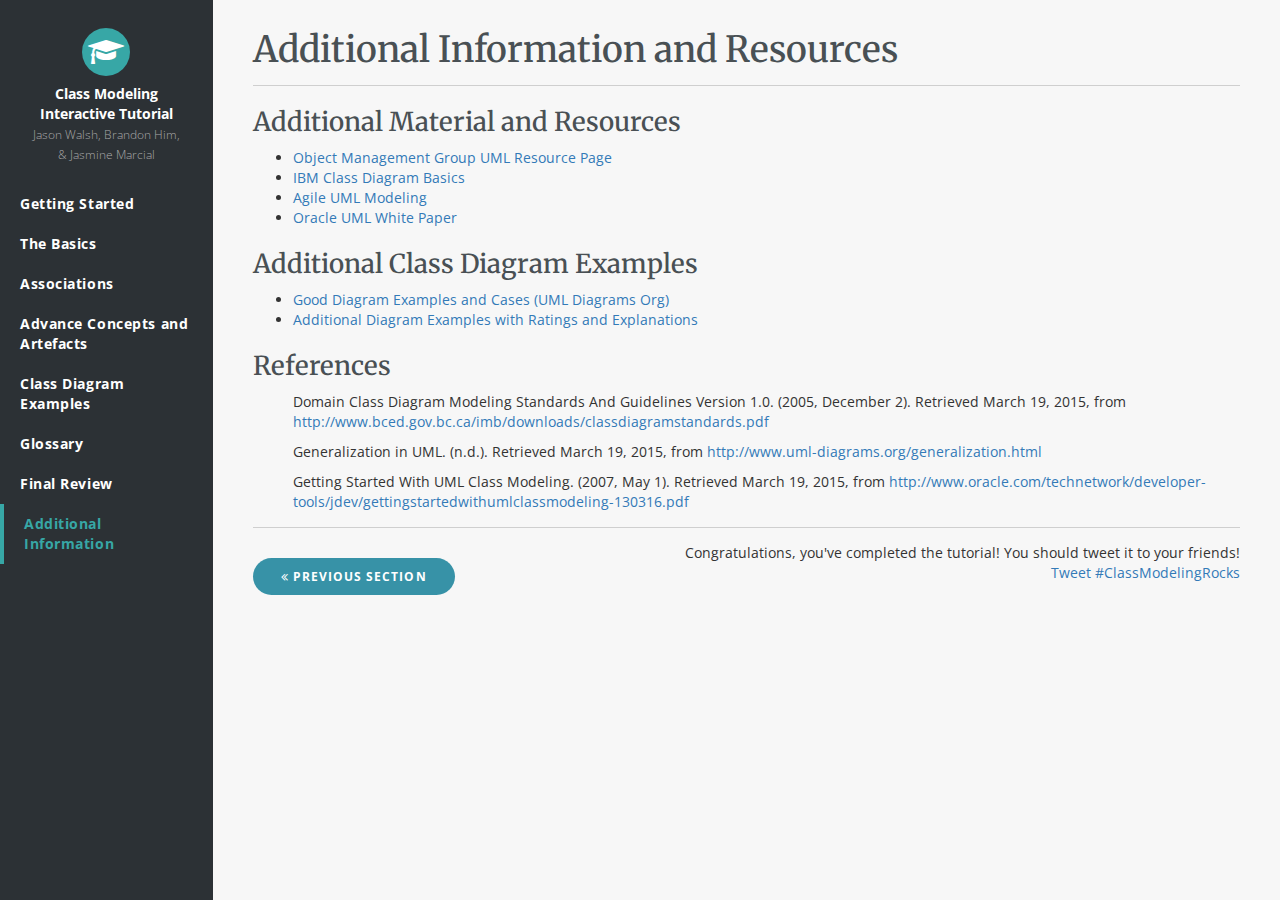
==== additional-info.html @ 858a0475 "Initial commit" ====
<!DOCTYPE html>
<html lang="en">
    <head>
        <meta charset="utf-8">
        <meta http-equiv="X-UA-Compatible" content="IE=edge">
        <meta name="viewport" content="width=device-width, initial-scale=1">
        <title>INFO 355 Class Modeling Tutorial</title>
        <link rel="stylesheet" href="https://maxcdn.bootstrapcdn.com/bootstrap/3.3.4/css/bootstrap.min.css">
        <link rel="stylesheet" href="//maxcdn.bootstrapcdn.com/font-awesome/4.3.0/css/font-awesome.min.css">
        <link rel="stylesheet" href="assets/css/slickQuiz.css">
        <link rel="stylesheet" href="assets/css/master.css">
        <link rel="stylesheet" href="assets/css/override.css">
        <link rel="stylesheet" href="assets/css/animate.css">
        <!--[if lt IE 9]>
            <script src="https://oss.maxcdn.com/html5shiv/3.7.2/html5shiv.min.js"></script>
            <script src="https://oss.maxcdn.com/respond/1.4.2/respond.min.js"></script>
        <![endif]-->
    </head>
    <body id="slickQuiz">
        <nav class="navbar navbar-inverse navbar-fixed-top">
            <div class="container-fluid">
                <div class="navbar-header">
                    <button type="button" class="navbar-toggle collapsed" data-toggle="collapse" data-target="#navbar" aria-expanded="false" aria-controls="navbar">
                        <span class="sr-only">Toggle navigation</span>
                        <span class="icon-bar"></span>
                        <span class="icon-bar"></span>
                        <span class="icon-bar"></span>
                    </button>
                    <a class="navbar-brand" href="#">Class Modeling Interactive Tutorial</a>
                </div>
                <div id="navbar" class="navbar-collapse collapse">
                    <ul class="nav navbar-nav">
                        <li><a href="/index.html">Getting Started</a></li>
                        <li><a href="/basics.html">The Basics</a></li>
                        <li><a href="/associations.html">Associations</a></li>
                        <li><a href="/advance-concepts.html">Further Concepts</a></li>
                        <li><a href="/class-diagram.html">Class Diagram Examples</a></li>
                        <li><a href="/glossary.html">Glossary</a></li>
                        <li><a href="/review.html">Final Review</a></li>
                        <li class="active"><a href="/additional-info.html">Additional Information <span class="sr-only">(current)</span></a></li>
                    </ul>
                </div>
            </div>
        </nav>
        <div class="container-fluid">
            <div class="row">
                <div class="col-sm-3 col-md-2 sidebar">
                    <section class="logo">
                            <span class="fa-stack fa-2x">
                                <i class="fa fa-circle fa-stack-2x"></i>
                                <i class="fa fa-graduation-cap fa-stack-1x fa-inverse"></i>
                            </span>
                            <span class="text">Class Modeling Interactive Tutorial</span>
                            <span class="authors">Jason Walsh, Brandon Him, &amp; Jasmine Marcial</span>
                    </section>
                    <ul class="nav nav-sidebar">
                        <li><a href="/index.html">Getting Started</a></li>
                        <li><a href="/basics.html">The Basics</a></li>
                        <li><a href="/associations.html">Associations</a></li>
                        <li><a href="/advance-concepts.html">Advance Concepts and Artefacts</a></li>
                        <li><a href="/class-diagram.html">Class Diagram Examples</a></li>
                        <li><a href="/glossary.html">Glossary</a></li>
                        <li><a href="/review.html">Final Review</a></li>
                        <li class="active"><a href="/additional-info.html">Additional Information <span class="sr-only">(current)</span></a></li>
                    </ul>
                </div>
                <section class="col-sm-9 col-sm-offset-3 col-md-10 col-md-offset-2 main animated fadeIn">
                    <h1>Additional Information and Resources</h1>
                    <hr>
                    <h2>Additional Material and Resources</h2>
                    <ul>
                        <li><a href="http://www.uml.org/" target="_blank">Object Management Group UML Resource Page</a></li>
                        <li><a href="http://www.ibm.com/developerworks/rational/library/content/RationalEdge/sep04/bell/" target="_blank">IBM Class Diagram Basics</a></li>
                        <li><a href="http://www.agilemodeling.com/artifacts/classDiagram.htm" target="_blank">Agile UML Modeling</a></li>
                        <li><a href="http://www.oracle.com/technetwork/developer-tools/jdev/gettingstartedwithumlclassmodeling-130316.pdf" target="_blank">Oracle UML White Paper</a></li>
                    </ul>
                    <h2>Additional Class Diagram Examples</h2>
                    <ul>
                        <li><a href="http://www.uml-diagrams.org/class-diagrams-examples.html" target="_blank">Good Diagram Examples and Cases (UML Diagrams Org)</a></li>
                        <li><a href="http://creately.com/diagram-community/popular/t/class-diagram" target="_blank">Additional Diagram Examples with Ratings and Explanations</a></li>
                    </ul>
                    <h2>References</h2>
                    <ul class="citation">
                      <li>Domain Class Diagram Modeling Standards And Guidelines Version 1.0. (2005, December 2). Retrieved March 19, 2015, from <a href="http://www.bced.gov.bc.ca/imb/downloads/classdiagramstandards.pdf" target="_blank">http://www.bced.gov.bc.ca/imb/downloads/classdiagramstandards.pdf</a></li>
                      <li>Generalization in UML. (n.d.). Retrieved March 19, 2015, from <a href="http://www.uml-diagrams.org/generalization.html" target="_blank">http://www.uml-diagrams.org/generalization.html</a></li>
                      <li>Getting Started With UML Class Modeling. (2007, May 1). Retrieved March 19, 2015, from <a href="http://www.oracle.com/technetwork/developer-tools/jdev/gettingstartedwithumlclassmodeling-130316.pdf" target="_blank">http://www.oracle.com/technetwork/developer-tools/jdev/gettingstartedwithumlclassmodeling-130316.pdf</a></li>
                    </ul>
                    <hr>
                    <article class="paging">
                        <div class="float-left">
                            <a class="btn btn-primary" href="/review.html"><i class="fa fa-angle-double-left"></i> Previous Section</a>
                        </div>
                        <div class="float-right">
                          <span class="finish">Congratulations, you've completed the tutorial! You should tweet it to your friends!</span>
                          <div class="tweet-it">
                            <a href="https://twitter.com/intent/tweet?button_hashtag=ClassModelingRocks&text=I%20just%20finished%20the%20class%20modeling%20tutorial%2C%20it%20was%20great!%20Check%20it%20out%20here!" class="twitter-hashtag-button" data-url="http://zippy-highgarden-44-184167.use1-2.nitrousbox.com/">Tweet #ClassModelingRocks</a>
  <script>!function(d,s,id){var js,fjs=d.getElementsByTagName(s)[0],p=/^http:/.test(d.location)?'http':'https';if(!d.getElementById(id)){js=d.createElement(s);js.id=id;js.src=p+'://platform.twitter.com/widgets.js';fjs.parentNode.insertBefore(js,fjs);}}(document, 'script', 'twitter-wjs');</script>
                          </div>
                        </div>
                        <br class="clear">
                    </article>
                </section>
            </div>
        </div>
        <script src="https://ajax.googleapis.com/ajax/libs/jquery/1.11.2/jquery.min.js"></script>
        <script src="https://maxcdn.bootstrapcdn.com/bootstrap/3.3.4/js/bootstrap.min.js"></script>
        <script src="assets/js/slickQuiz-config.js"></script>
        <script src="assets/js/slickQuiz.js"></script>
        <script src="assets/js/main.js"></script>
    </body>
</html>
---- assets/css/slickQuiz.css ----
/* BASE QUIZ STYLES */
/* These styles ensure that the necessary elements are hidden for toggling */

/* DO NOT EDIT UNLESS YOU KNOW WHAT YOU ARE DOING!! */

.startQuiz,
.nextQuestion,
.backToQuestion,
.questions li.question,
.questions li.question .responses,
.questions li.question .responses .correct,
.questions li.question .responses .incorrect,
.quizResults {
    display: none;
}

/* If response messages are disabled or only shown on quiz completion,
   nextQuestion button IS checkAnswer button - so it must be displayed */
.nextQuestion.checkAnswer {
    display: block;
}

ol.questions,
ul.answers,
ul.responses,
ol.questions li,
ul.answers li,
ul.responses li {
    list-style-type: none;
}
---- assets/css/master.css ----
@import url(http://fonts.googleapis.com/css?family=Open+Sans:400,600);

body {
    font-family: 'Open Sans', sans-serif;
}

.sidebar {
    display: none;
}

@media (min-width: 768px) {
    .sidebar {
        position: fixed;
        top: 0;
        bottom: 0;
        left: 0;
        z-index: 1000;
        display: block;
        padding: 20px;
        overflow-x: hidden;
        overflow-y: auto;
        background-color: #f5f5f5;
        border-right: 1px solid #eee;
    }
}

.nav-sidebar {
    margin-right: -21px;
    margin-bottom: 20px;
    margin-left: -20px;
}

.nav-sidebar > li > a {
    padding-right: 20px;
    padding-left: 20px;
}

.nav-sidebar > .active > a,
.nav-sidebar > .active > a:hover,
.nav-sidebar > .active > a:focus {
    color: #fff;
    background-color: #428bca;
}

.startQuiz {
    margin-top: 40px;
}

.tryAgain {
    margin: 20px 0;
}

.quizArea, .quizResults {
    zoom: 1;
}

.quizArea:before,
.quizArea:after,
.quizResults:before,
.quizResults:after {
    content: "\0020";
    display: block;
    height: 0;
    visibility: hidden;
    font-size: 0;
}
.quizArea:after, .quizResults:after {
    clear: both;
}

.questionCount {
    font-style: italic;
}
.questionCount span {
    font-weight: bold;
}

ol.questions {
    margin-top: 20px;
    margin-left: 0;
}
ol.questions li {
    margin-left: 0;
}

ul.answers {
    margin-left: 20px;
    margin-bottom: 20px;
}

ul.responses li {
    margin: 10px 20px 20px;
}

ul.responses li p span {
    display: block;
    font-weight: bold;
    font-size: 18px;
}

ul.responses li.correct p span {
    color: #6C9F2E;
}

ul.responses li.incorrect p span {
    color: #B5121B;
}

.quizResults h3 {
    margin: 0;
}

.quizResults h3 span {
    font-weight: normal;
    font-style: italic;
}

.quizResultsCopy {
    clear: both;
    margin-top: 20px;
}
---- assets/css/override.css ----
/* CSS Stylesheet for CMIT INFO 355 */
/* Font Imports */
@import url(http://fonts.googleapis.com/css?family=Merriweather);
body {
  background-color: #f7f7f7;
}
/* Typography */
p {
  line-height: 24px;
  color: #495054;
}

h1, h2, h3, h4, h5, h6 {
  font-family: 'Merriweather', serif;
  color: #495054;
}

h2 {
  font-size: 26px;
  line-height: 32px;
}

h3 {
  font-size: 20px;
  line-height: 28px;
}
dt {
  margin-top: 10px;
}

.code, code {
  font-family: "Courier New", Courier, monospace;
  padding: 2px 4px;
  font-size: 90%;
  color: #906916;
  background-color: #f9f2f4;
  border-radius: 4px;
}

.figure {
  display: block;
  font-size: 12px;
  margin-bottom: 10px;
}

hr {
  border-top: 1px solid #CFCFCF;
  margin: 15px 0;
}
/* logo */
.logo { 
  margin-bottom: 20px;
  text-align: center;
}

.fa-stack {
  display: block;
  margin: 4px auto;
}

.fa-stack-2x {
  color: rgb(55, 167, 166);
}

.text { 
  display: block;
  color: white;
  font-weight: 700;
}

.authors {
  color: rgb(168, 168, 168);
  font-weight: 100;
  font-size: 12px;
}

/* tables */
table {
  margin: 25px auto;
  display: block;
}
thead {
  background: rgb(55, 167, 166);
  color: white;
  border: 1px solid black;
  font-weight: bold;
}

td {
  border: 1px solid #1C9493;
  padding: 10px;
}

tbody tr:nth-child(odd) {
  background: rgba(211, 211, 211, 0.51);
}



/* images */
.left {
  float: left;
  margin: 10px 10px 10px 0px;
}

.right{
  float: right;
  margin: 10px 0px 10px 10px;
}

.img-center {
  display: block;
  margin: 0 auto;
}
/* main content */
.main {
  padding: 10px 40px 40px 40px;
}

/* Sidebar */
@media (min-width: 768px) {
  .navbar.navbar-inverse.navbar-fixed-top {
    display: none;
  }
}

.sidebar {
  background-color: #2c3135;
  border-right: 1px solid #2c3135;
  padding: 20px 30px 30px 30px;
}

.nav-sidebar {
  margin-left: -30px;
  margin-right:-30px;
}

.nav-sidebar a {
  color: #fff;
  font-weight: 700;
  letter-spacing: 0.04em;
  transition: all .4s ease;
}

.nav-sidebar li.active a {
  color: #37a7a6;
  border-left: 4px solid;
}

.nav-sidebar > .active > a, .nav-sidebar > .active > a:hover, .nav-sidebar > .active > a:focus {
  background: none;
}

.nav>li>a:focus, .nav>li>a:hover {
  background-color: #242527;
}

.sidebar a:hover {
  color: #37a7a6;
}

/* btn */
.btn.btn-primary {
  border-radius: 29px;
  font-weight: bold;
  text-transform: uppercase;
  font-size: 12px;
  padding: 10px 28px;
  background-color: rgb(218, 154, 92);
  letter-spacing: 1.01px;
  border: none;
  transition: all .4s ease;
  display: inline-block;
  margin: 15px 0;
}

.btn.btn-primary:hover {
  padding: 10px 44px;
}

.paging .btn.btn-primary {
  background-color: rgb(55, 146, 167);
}

/* paging */
.float-right {
  float: right;
}

.float-left {
  float: left;
}

.clear {
  clear: both;
}

.tweet-it {
  text-align: right;
}

/* quiz */
a.button.checkAnswer {
  display: inline-block;
  background: rgb(134, 194, 134);
  color: white;
  padding: 6px 15px;
  border-radius: 100px;
  transition: all .4s ease;
  margin: 8px 0;
  font-weight: bold;
  text-decoration: none;
}

a.button.checkAnswer:hover {
  background: rgb(143, 192, 143);
  text-decoration: none;
}

a.button.backToQuestion {
  background: rgb(167, 55, 81);
  color: white;
  padding: 6px 15px;
  border-radius: 100px;
  transition: all .4s ease;
  margin: 8px 0;
  text-decoration: none;
  margin-right: 40px;
}

a.button.backToQuestion:hover {
  background: rgb(140, 36, 61);
  text-decoration: none;
  color: white
}

.nextQuestion {
  background: rgb(55, 137, 167);
  color: white;
  padding: 6px 15px;
  border-radius: 100px;
  transition: all .4s ease;
  margin: 8px 0;
  text-decoration: none;
  margin-right: 40px;
}

.nextQuestion:hover {
  text-decoration: none;
  color: white;
}

.citation li {
   list-style-type: none;
   margin-top: 10px;
}

.answers img {
  margin-top: 15px;
}
@media (max-width: 768px) {
  .main {
    padding-top: 70px;
  }
  .paging {
    margin: 0 auto;
    text-align: center;
  }
}

@media (max-width: 550px ) {
  .float-right {
    float: none;
  }
  .float-left {
    float: none;
  }
}
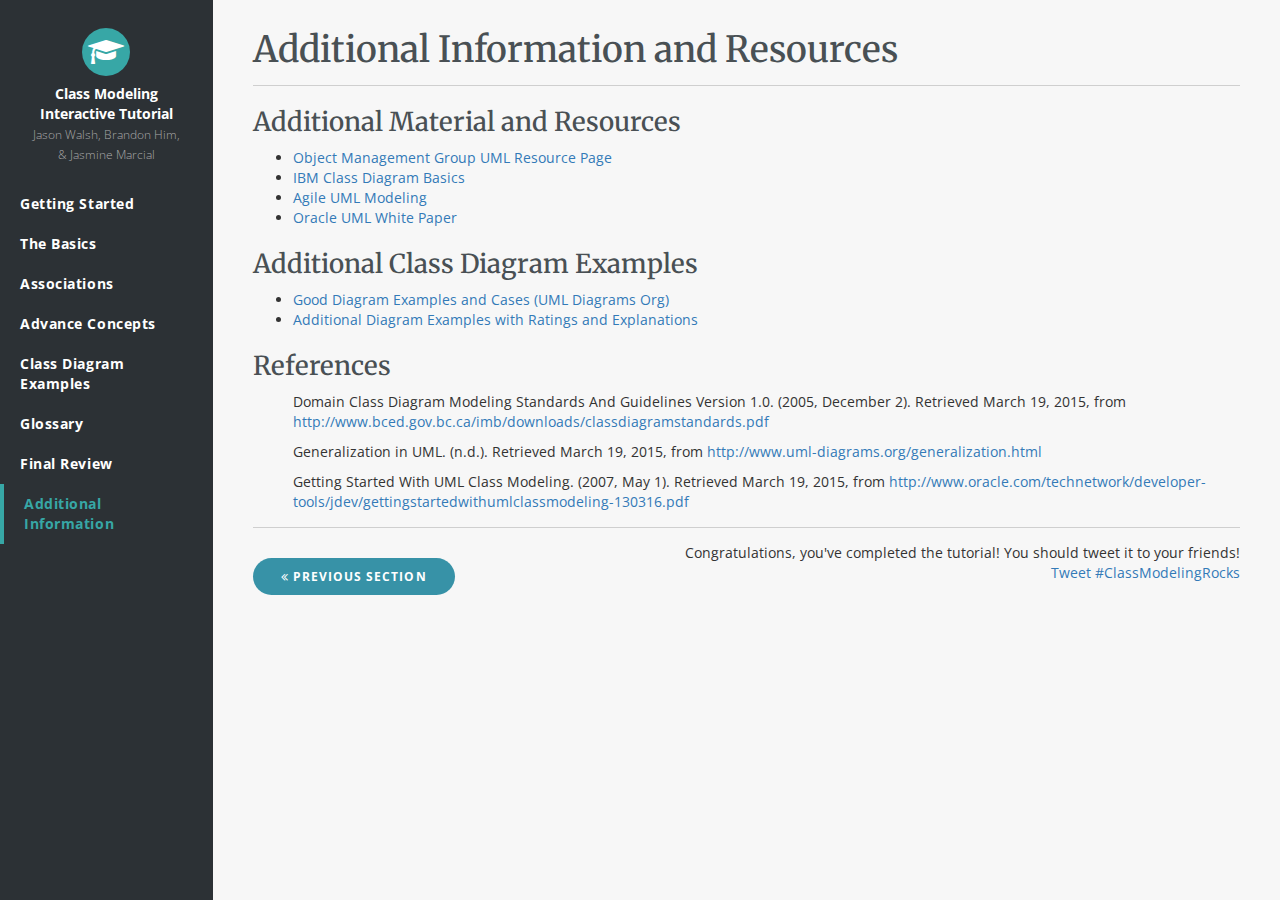
==== commit ba500251: "Added bad class diagram example to class-diagram.html" ====
--- a/additional-info.html
+++ b/additional-info.html
@@ -57,7 +57,7 @@
                         <li><a href="/index.html">Getting Started</a></li>
                         <li><a href="/basics.html">The Basics</a></li>
                         <li><a href="/associations.html">Associations</a></li>
-                        <li><a href="/advance-concepts.html">Advance Concepts and Artefacts</a></li>
+                        <li><a href="/advance-concepts.html">Advance Concepts</a></li>
                         <li><a href="/class-diagram.html">Class Diagram Examples</a></li>
                         <li><a href="/glossary.html">Glossary</a></li>
                         <li><a href="/review.html">Final Review</a></li>
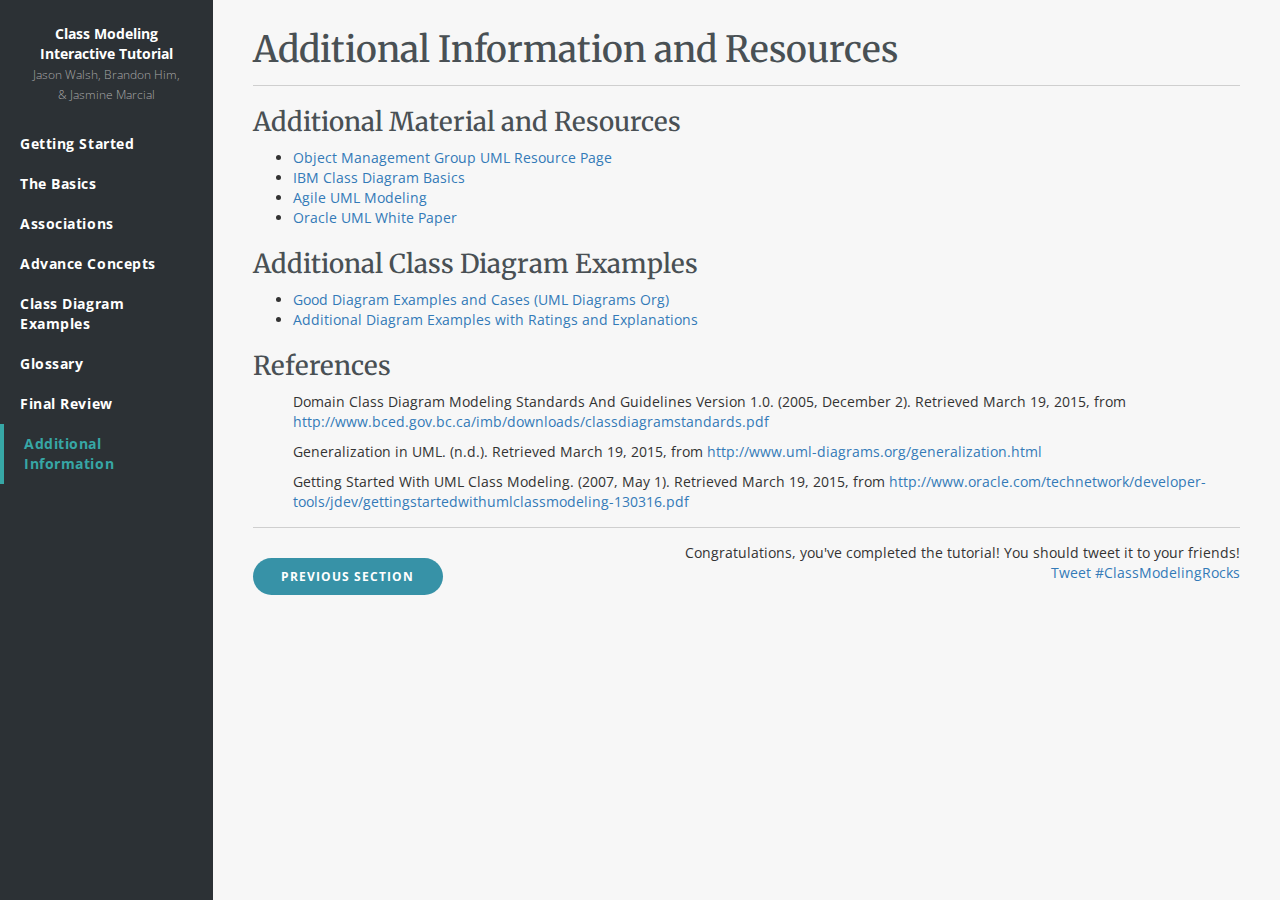
==== commit 61a090d6: "Update next buttons" ====
--- a/additional-info.html
+++ b/additional-info.html
@@ -6,7 +6,7 @@
         <meta name="viewport" content="width=device-width, initial-scale=1">
         <title>INFO 355 Class Modeling Tutorial</title>
         <link rel="stylesheet" href="https://maxcdn.bootstrapcdn.com/bootstrap/3.3.4/css/bootstrap.min.css">
-        <link rel="stylesheet" href="//maxcdn.bootstrapcdn.com/font-awesome/4.3.0/css/font-awesome.min.css">
+        <link rel="stylesheet" href="/maxcdn.bootstrapcdn.com/font-awesome/4.3.0/css/font-awesome.min.css">
         <link rel="stylesheet" href="assets/css/slickQuiz.css">
         <link rel="stylesheet" href="assets/css/master.css">
         <link rel="stylesheet" href="assets/css/override.css">
@@ -30,14 +30,14 @@
                 </div>
                 <div id="navbar" class="navbar-collapse collapse">
                     <ul class="nav navbar-nav">
-                        <li><a href="/index.html">Getting Started</a></li>
-                        <li><a href="/basics.html">The Basics</a></li>
-                        <li><a href="/associations.html">Associations</a></li>
-                        <li><a href="/advance-concepts.html">Further Concepts</a></li>
-                        <li><a href="/class-diagram.html">Class Diagram Examples</a></li>
-                        <li><a href="/glossary.html">Glossary</a></li>
-                        <li><a href="/review.html">Final Review</a></li>
-                        <li class="active"><a href="/additional-info.html">Additional Information <span class="sr-only">(current)</span></a></li>
+                        <li><a href="index.html">Getting Started</a></li>
+                        <li><a href="basics.html">The Basics</a></li>
+                        <li><a href="associations.html">Associations</a></li>
+                        <li><a href="advance-concepts.html">Further Concepts</a></li>
+                        <li><a href="class-diagram.html">Class Diagram Examples</a></li>
+                        <li><a href="glossary.html">Glossary</a></li>
+                        <li><a href="review.html">Final Review</a></li>
+                        <li class="active"><a href="additional-info.html">Additional Information <span class="sr-only">(current)</span></a></li>
                     </ul>
                 </div>
             </div>
@@ -54,14 +54,14 @@
                             <span class="authors">Jason Walsh, Brandon Him, &amp; Jasmine Marcial</span>
                     </section>
                     <ul class="nav nav-sidebar">
-                        <li><a href="/index.html">Getting Started</a></li>
-                        <li><a href="/basics.html">The Basics</a></li>
-                        <li><a href="/associations.html">Associations</a></li>
-                        <li><a href="/advance-concepts.html">Advance Concepts</a></li>
-                        <li><a href="/class-diagram.html">Class Diagram Examples</a></li>
-                        <li><a href="/glossary.html">Glossary</a></li>
-                        <li><a href="/review.html">Final Review</a></li>
-                        <li class="active"><a href="/additional-info.html">Additional Information <span class="sr-only">(current)</span></a></li>
+                        <li><a href="index.html">Getting Started</a></li>
+                        <li><a href="basics.html">The Basics</a></li>
+                        <li><a href="associations.html">Associations</a></li>
+                        <li><a href="advance-concepts.html">Advance Concepts</a></li>
+                        <li><a href="class-diagram.html">Class Diagram Examples</a></li>
+                        <li><a href="glossary.html">Glossary</a></li>
+                        <li><a href="review.html">Final Review</a></li>
+                        <li class="active"><a href="additional-info.html">Additional Information <span class="sr-only">(current)</span></a></li>
                     </ul>
                 </div>
                 <section class="col-sm-9 col-sm-offset-3 col-md-10 col-md-offset-2 main animated fadeIn">
@@ -88,7 +88,7 @@
                     <hr>
                     <article class="paging">
                         <div class="float-left">
-                            <a class="btn btn-primary" href="/review.html"><i class="fa fa-angle-double-left"></i> Previous Section</a>
+                            <a class="btn btn-primary" href="review.html"><i class="fa fa-angle-double-left"></i> Previous Section</a>
                         </div>
                         <div class="float-right">
                           <span class="finish">Congratulations, you've completed the tutorial! You should tweet it to your friends!</span>
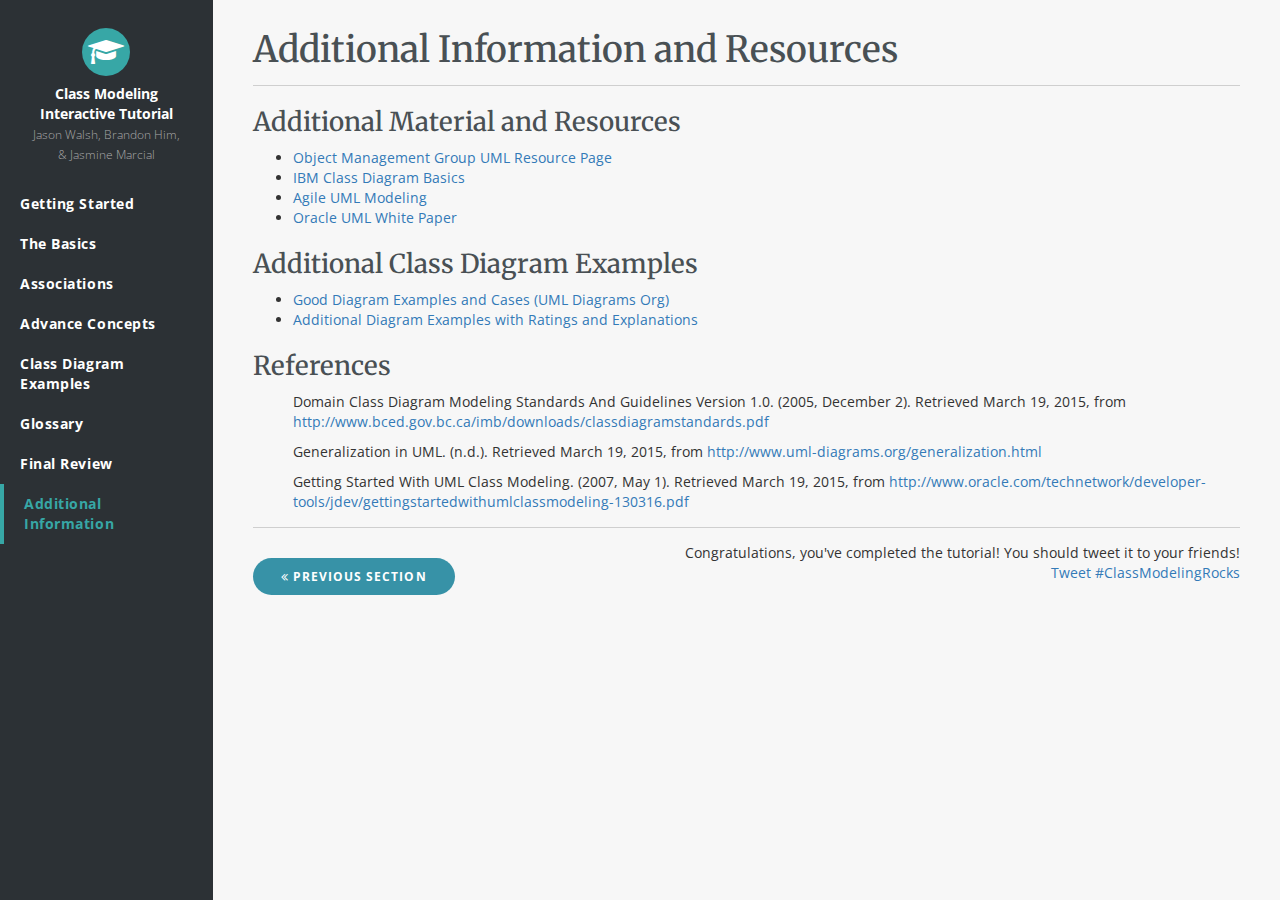
==== commit 270a44a2: "Add fork button for contributors" ====
--- a/additional-info.html
+++ b/additional-info.html
@@ -6,7 +6,7 @@
         <meta name="viewport" content="width=device-width, initial-scale=1">
         <title>INFO 355 Class Modeling Tutorial</title>
         <link rel="stylesheet" href="https://maxcdn.bootstrapcdn.com/bootstrap/3.3.4/css/bootstrap.min.css">
-        <link rel="stylesheet" href="/maxcdn.bootstrapcdn.com/font-awesome/4.3.0/css/font-awesome.min.css">
+        <link rel="stylesheet" href="//maxcdn.bootstrapcdn.com/font-awesome/4.3.0/css/font-awesome.min.css">
         <link rel="stylesheet" href="assets/css/slickQuiz.css">
         <link rel="stylesheet" href="assets/css/master.css">
         <link rel="stylesheet" href="assets/css/override.css">
@@ -27,6 +27,7 @@
                         <span class="icon-bar"></span>
                     </button>
                     <a class="navbar-brand" href="#">Class Modeling Interactive Tutorial</a>
+                    <iframe src="https://ghbtns.com/github-btn.html?user=brh55&repo=A-Beginners-Guide-to-UML&type=fork&count=true" frameborder="0" scrolling="0" width="170px" height="20px"></iframe>
                 </div>
                 <div id="navbar" class="navbar-collapse collapse">
                     <ul class="nav navbar-nav">
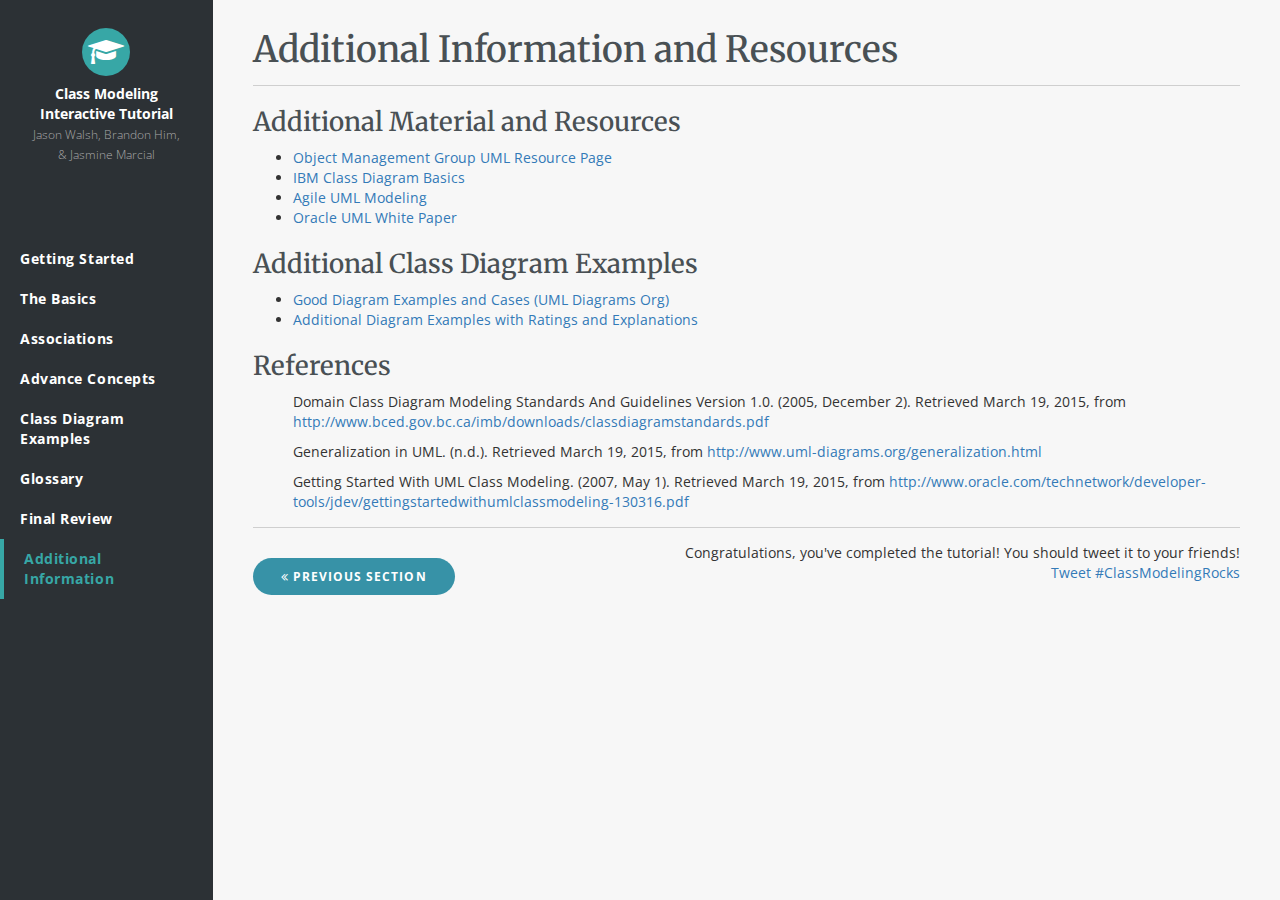
==== commit 5b32d54d: "Update with Fork button on mobile and desktop" ====
--- a/additional-info.html
+++ b/additional-info.html
@@ -27,7 +27,7 @@
                         <span class="icon-bar"></span>
                     </button>
                     <a class="navbar-brand" href="#">Class Modeling Interactive Tutorial</a>
-                    <iframe src="https://ghbtns.com/github-btn.html?user=brh55&repo=A-Beginners-Guide-to-UML&type=fork&count=true" frameborder="0" scrolling="0" width="170px" height="20px"></iframe>
+                    <iframe src="https://ghbtns.com/github-btn.html?user=brh55&repo=A-Beginners-Guide-to-UML&type=fork&count=true" frameborder="0" scrolling="0" width="170px" height="20px" style="padding: 15px 15px; height: 50px;"></iframe>
                 </div>
                 <div id="navbar" class="navbar-collapse collapse">
                     <ul class="nav navbar-nav">
@@ -53,6 +53,7 @@
                             </span>
                             <span class="text">Class Modeling Interactive Tutorial</span>
                             <span class="authors">Jason Walsh, Brandon Him, &amp; Jasmine Marcial</span>
+                            <iframe src="https://ghbtns.com/github-btn.html?user=brh55&repo=A-Beginners-Guide-to-UML&type=fork&count=true" frameborder="0" scrolling="0" width="170px" height="20px" style="padding: 15px 15px; height: 50px;"></iframe>
                     </section>
                     <ul class="nav nav-sidebar">
                         <li><a href="index.html">Getting Started</a></li>
